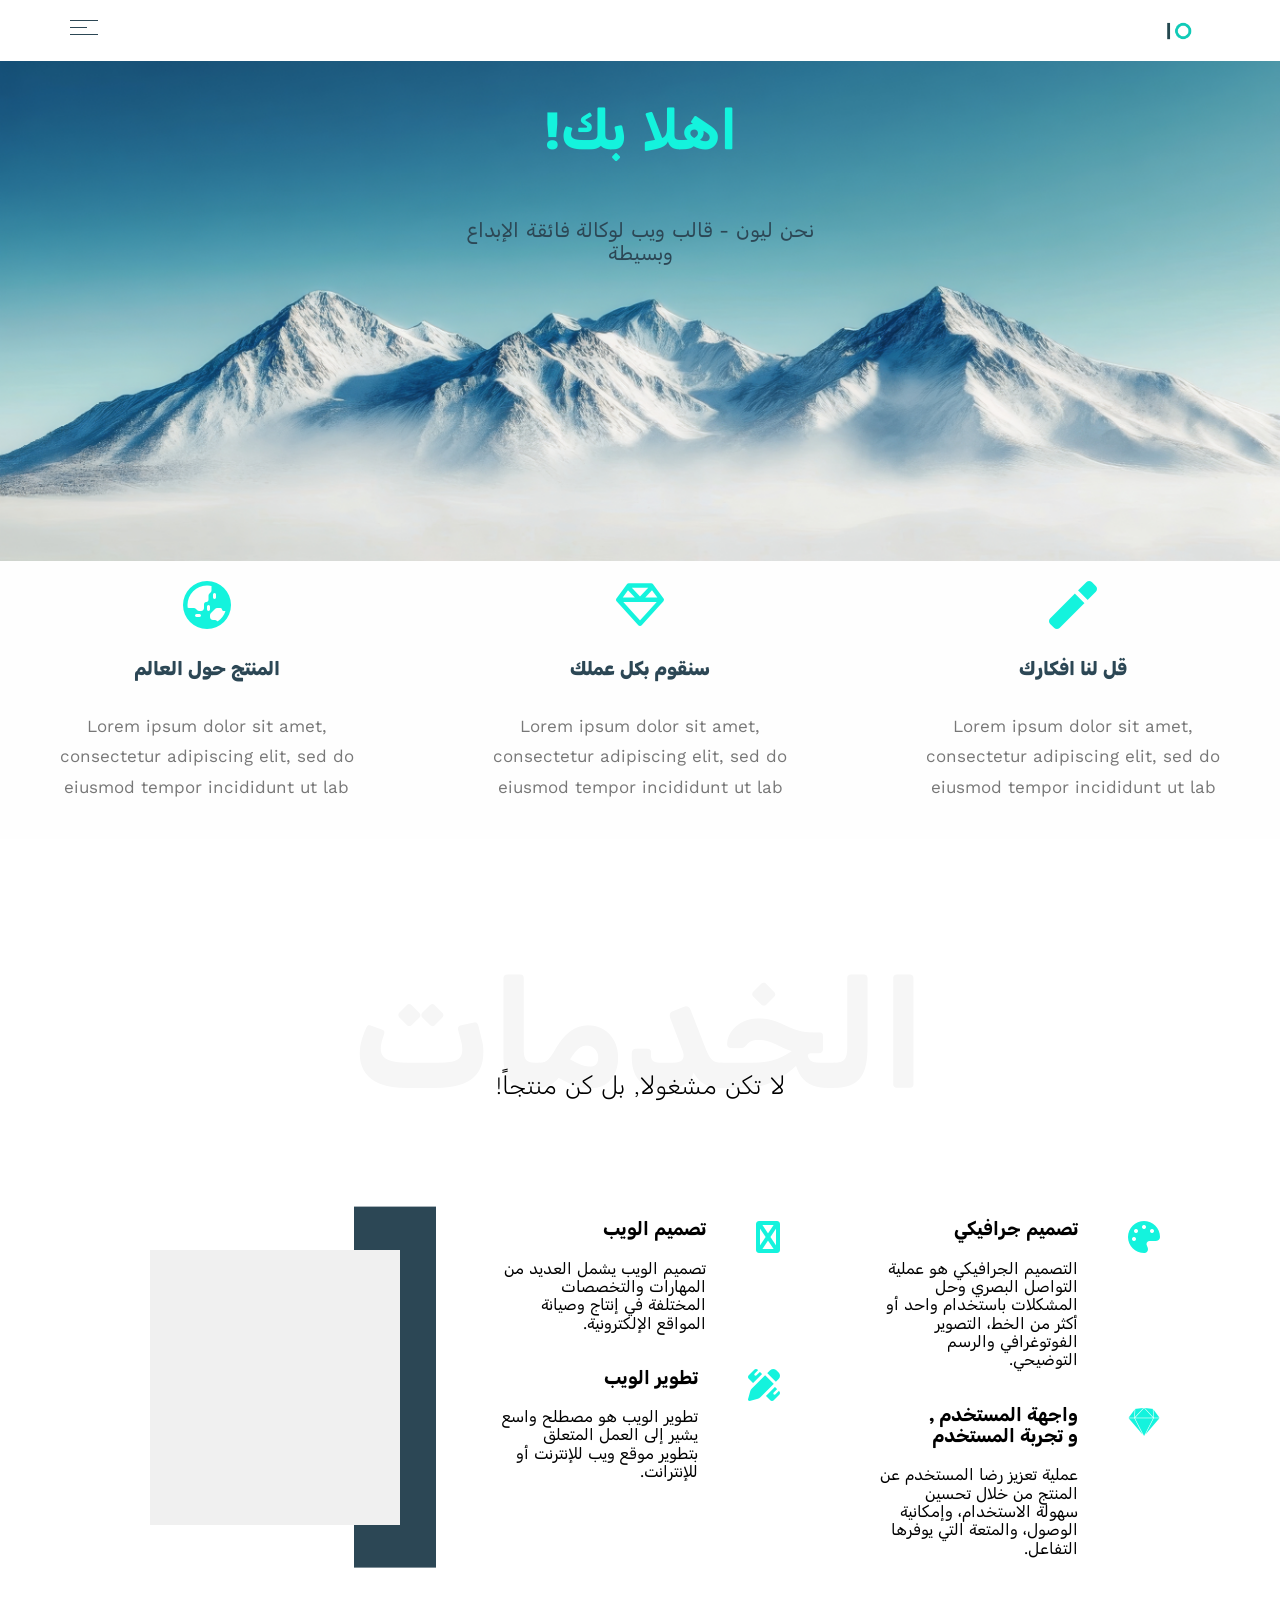
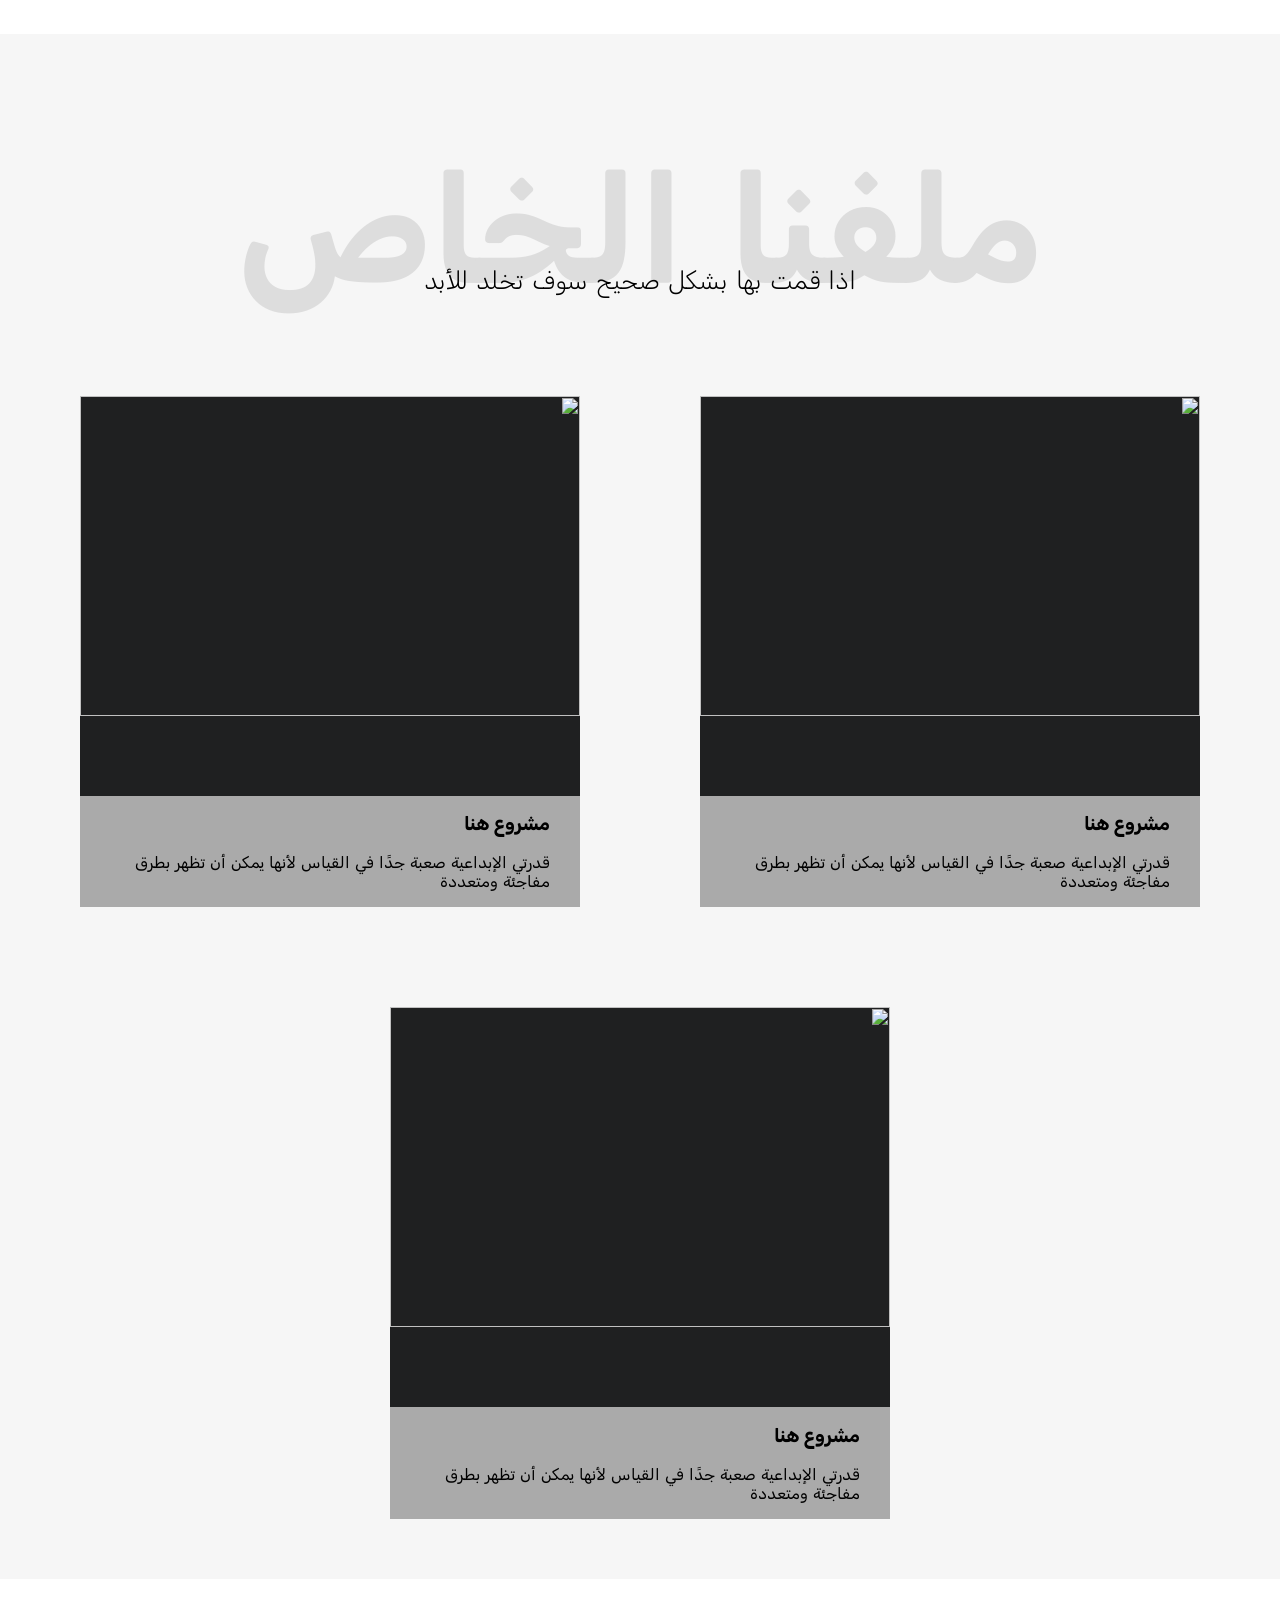
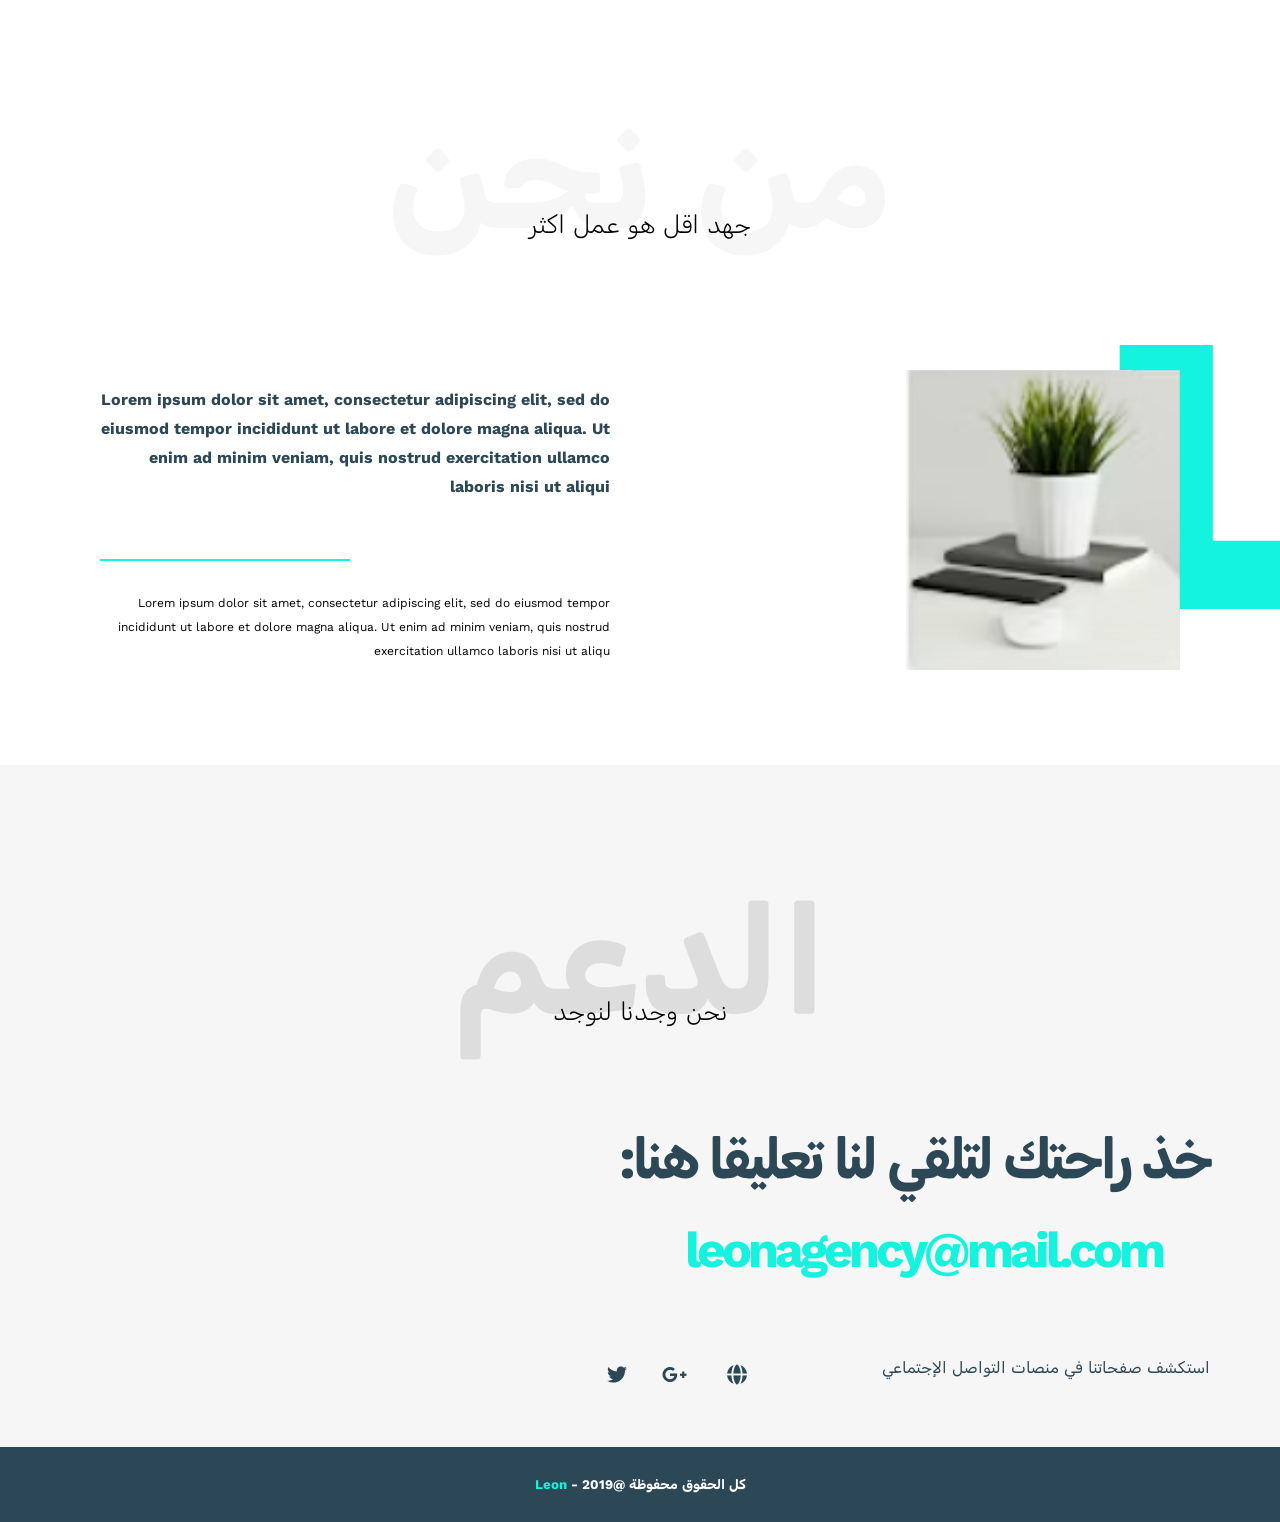
==== docs/index.html @ 9f40dc28 "Added docs" ====
<!doctype html>
<html lang="en">
  <head>
    <meta charset="UTF-8" />
    <meta name="viewport" content="width=device-width, initial-scale=1.0" />
    <!-- Render all elements normally -->
    <link rel="stylesheet" href="css/normalize.css" />
    <!-- Website styles  -->
    <link rel="stylesheet" href="css/leon.css" />
    <!-- Font icons library -->
    <link rel="stylesheet" href="css/all.min.css" />
    <!-- Fonts  -->
    <link rel="preconnect" href="https://fonts.googleapis.com" />
    <link rel="preconnect" href="https://fonts.gstatic.com" crossorigin />
    <link
      href="https://fonts.googleapis.com/css2?family=Work+Sans:ital,wght@0,100..900;1,100..900&display=swap"
      rel="stylesheet" />
    <link
      href="https://fonts.googleapis.com/css2?family=Rubik:ital,wght@0,300..900;1,300..900&display=swap"
      rel="stylesheet" />

    <!-- Title and logo -->
    <link rel="icon" href="images/logo.png" />
    <title>Leon T1</title>
  </head>
  <body dir="rtl">
    <!-- Start Header -->
    <div class="header">
      <div class="container">
        <img class="logo" src="images/logo.png" alt="leon logo" />
        <div class="links">
          <span class="menu-icon">
            <span></span>
            <span></span>
            <span></span>
          </span>
          <ul>
            <li><a href="#Services">الخدمات</a></li>
            <li><a href="#Portofolio">ملفي الشخصي</a></li>
            <li><a href="#About">من نحن</a></li>
            <li><a href="#Contact">الدعم</a></li>
          </ul>
        </div>
      </div>
    </div>
    <!-- Landing -->
    <div class="landing-page">
      <div class="intro-text">
        <h1>اهلا بك!</h1>
        <p>نحن ليون - قالب ويب لوكالة فائقة الإبداع وبسيطة</p>
      </div>
    </div>
    <!-- Features -->
    <div class="features">
      <div class="feat">
        <i class="fas fa-magic fa-3x"></i>
        <div class="feature-text">
          <h3>قل لنا افكارك</h3>
          <p>
            Lorem ipsum dolor sit amet, consectetur adipiscing elit, sed do
            eiusmod tempor incididunt ut lab
          </p>
        </div>
      </div>
      <div class="feat">
        <i class="far fa-gem fa-3x"></i>
        <div class="feature-text">
          <h3>سنقوم بكل عملك</h3>
          <p>
            Lorem ipsum dolor sit amet, consectetur adipiscing elit, sed do
            eiusmod tempor incididunt ut lab
          </p>
        </div>
      </div>
      <div class="feat">
        <i class="fas fa-globe-asia fa-3x"></i>
        <div class="feature-text">
          <h3>المنتج حول العالم</h3>
          <p>
            Lorem ipsum dolor sit amet, consectetur adipiscing elit, sed do
            eiusmod tempor incididunt ut lab
          </p>
        </div>
      </div>
    </div>
    <!-- Start Services -->
    <div class="services">
      <div class="container">
        <div class="special-heading">
          <h1>الخدمات</h1>
          <p>لا تكن مشغولا, بل كن منتجاً!</p>
        </div>
        <div class="services-content">
          <div class="col">
            <!-- Start Service -->
            <div class="srv">
              <i class="fas fa-palette fa-2x"></i>
              <div class="text">
                <h3>تصميم جرافيكي</h3>
                <p>
                  التصميم الجرافيكي هو عملية التواصل البصري وحل المشكلات
                  باستخدام واحد أو أكثر من الخط، التصوير الفوتوغرافي والرسم
                  التوضيحي.
                </p>
              </div>
            </div>
            <div class="srv">
              <i class="fab fa-sketch fa-2x"></i>
              <div class="text">
                <h3>واجهة المستخدم ,<br />و تجربة المستخدم</h3>
                <p>
                  عملية تعزيز رضا المستخدم عن المنتج من خلال تحسين سهولة
                  الاستخدام، وإمكانية الوصول، والمتعة التي يوفرها التفاعل.
                </p>
              </div>
            </div>
            <!-- End Service -->
          </div>
          <div class="col">
            <!-- Start Services -->
            <div class="srv">
              <i class="fas fa-sketch fa-2x"></i>
              <div class="text">
                <h3>تصميم الويب</h3>
                <p>
                  تصميم الويب يشمل العديد من المهارات والتخصصات المختلفة في
                  إنتاج وصيانة المواقع الإلكترونية.
                </p>
              </div>
            </div>
            <div class="srv">
              <i class="fas fa-pencil-ruler fa-2x"></i>
              <div class="text">
                <h3>تطوير الويب</h3>
                <p>
                  تطوير الويب هو مصطلح واسع يشير إلى العمل المتعلق بتطوير موقع
                  ويب للإنترنت أو للإنترانت.
                </p>
              </div>
            </div>
            <!-- End Services -->
          </div>
          <div class="col">
            <div class="img-container">
              <div></div>
              <div></div>
            </div>
          </div>
        </div>
      </div>
    </div>
    <div class="portfolio">
      <div class="special-heading">
        <h1>ملفنا الخاص</h1>
        <p>اذا قمت بها بشكل صحيح سوف تخلد للأبد</p>
      </div>
      <div class="portfolio-content">
        <div class="window">
          <img src="../images/Mountain.jpg" alt="" />
          <div class="window-text">
            <h3>مشروع هنا</h3>
            <p>
              قدرتي الإبداعية صعبة جدًا في القياس لأنها يمكن أن تظهر بطرق مفاجئة
              ومتعددة
            </p>
          </div>
        </div>
        <div class="window">
          <img src="../images/Mountain.jpg" alt="" />
          <div class="window-text">
            <h3>مشروع هنا</h3>
            <p>
              قدرتي الإبداعية صعبة جدًا في القياس لأنها يمكن أن تظهر بطرق مفاجئة
              ومتعددة
            </p>
          </div>
        </div>
        <div class="window">
          <img src="../images/Mountain.jpg" alt="" />
          <div class="window-text">
            <h3>مشروع هنا</h3>
            <p>
              قدرتي الإبداعية صعبة جدًا في القياس لأنها يمكن أن تظهر بطرق مفاجئة
              ومتعددة
            </p>
          </div>
        </div>
      </div>
    </div>
    <div class="about">
      <div class="container">
        <div class="special-heading">
          <h1>من نحن</h1>
          <p>جهد اقل هو عمل اكثر</p>
        </div>
        <div class="about-content">
          <div class="col">
            <div class="img"><img src="images/Plant.png" alt="" /></div>
          </div>
          <div class="col">
            <p>
              Lorem ipsum dolor sit amet, consectetur adipiscing elit, sed do
              eiusmod tempor incididunt ut labore et dolore magna aliqua. Ut
              enim ad minim veniam, quis nostrud exercitation ullamco laboris
              nisi ut aliqui
            </p>
            <p>
              Lorem ipsum dolor sit amet, consectetur adipiscing elit, sed do
              eiusmod tempor incididunt ut labore et dolore magna aliqua. Ut
              enim ad minim veniam, quis nostrud exercitation ullamco laboris
              nisi ut aliqu
            </p>
          </div>
        </div>
      </div>
    </div>
    <div class="contant">
      <div class="container">
        <div class="special-heading">
          <h1>الدعم</h1>
          <p>نحن وجدنا لنوجد</p>
        </div>
        <div class="contant-content">
          <div class="mail">
            <h1>خذ راحتك لتلقي لنا تعليقا هنا:</h1>
            <h2>leonagency@mail.com</h2>
          </div>
          <div class="social">
            <span>استكشف صفحاتنا في منصات التواصل الإجتماعي</span>
            <span>
              <i class="fa-solid fa-globe"></i>
              <i class="fa-brands fa-google-plus-g"></i>
              <i class="fa-brands fa-twitter"></i>
            </span>
          </div>
        </div>
      </div>
    </div>
    <div class="footer">
      <div class="container">
        <h5>كل الحقوق محفوظة @2019 - <span>Leon</span></h5>
      </div>
    </div>
  </body>
</html>
---- docs/css/leon.css ----
/* Global rules */
* {
  -webkit-box-sizing: border-box;
  -moz-box-sizing: border-box;
  box-sizing: border-box;
}

body {
  font-family: "Work sans", "Sans serif" ,"Rubik";
  a {
    text-decoration: none;
  }
}

.container {
  padding-left: 15px;
  padding-right: 15px;
  margin-left: auto;
  margin-right: auto;
}
/* Variables */
:root {
  --MainColor1: #14f3dd;
  --Maincolor2: #ffffff;
  --Maincolor3: #2c4755;
  --sectioncolor: #f6f6f6;
  --Para-color: #1f2021;
}
/* Framework */
.special-heading {
  text-align: center;
  margin-bottom: 100px;

  h1 {
    font-size: 150px;
    color: var(--sectioncolor);
    margin: 0;
    margin-top: 50px;
  }
  h1 + p {
    font-size: 25px;
    margin-top: -50px;
    font-weight: 300;
  }
}

@media (max-width: 767px) {
  .special-heading {
    h1 {
      font-size: 75px;
    }

    h1 + p {
      font-size: 12px;
      margin-top: -25px;
    }
  }
}

/* Devices */
@media (min-width: 768px) {
  .container {
    width: 750px;
  }
}
@media (min-width: 992px) {
  .container {
    width: 970px;
  }
}

@media (min-width: 1200px) {
  .container {
    width: 1170px;
  }
}

/* End Global rules */

/* Main desgin */

/* Header */

.header {
  padding: 20px;
}

.header .container {
  display: flex;
  justify-content: space-between;
  align-items: center;
}

.header .logo {
  width: 45px;
}

.header .links {
  position: relative;
}

.header .links:hover .menu-icon span:nth-child(2) {
  width: 100%;
}

.header .links .menu-icon {
  display: flex;
  flex-wrap: wrap;
  width: 28px;
  justify-content: flex-end;
}

.header .links .menu-icon span {
  background-color: var(--Maincolor3);
  height: 1px;
  margin-bottom: 6px;
  width: 100%;
}

.header .links .menu-icon span:nth-child(2) {
  width: 60%;
  transition-duration: 0.5s;
}

.header .links ul {
  list-style: none;
  margin: 0px;
  padding: 0px;
  background-color: #f6f6f6;
  position: absolute;
  right: 0px;
  top: calc(100% + 15px);
  min-width: 200px;
  box-shadow: 3px 3px 5px;
  display: none;
}

.header .links:hover ul {
  display: block;
}

.header .links ul::after {
  content: "";
  border-style: solid;
  border-width: 10px;
  border-color: transparent;
  border-bottom-color: #f6f6f6;
  position: absolute;
  right: 5px;
  top: -20px;
}
.header .links ul li a {
  display: block;
  padding: 15px;
  color: #333;
  transition: 0.3s;
  font-weight: 600
}

.header .links ul li a:hover {
  padding-right: 25px;
}

.header .links ul li:not(:last-child) a {
  border-bottom: #aaa solid 0.1px;
}

/* Landing */
.landing-page {
  width: 100%;
  height: 500px;
  background-image: url(../images/Mountain-3.jpeg);
  background-size: cover;
  background-position: center;
  display: flex;
  justify-content: center;
}

.landing-page .intro-text {
  display: flex;
  align-items: center;
  flex-direction: column;
  max-width: 350px;
  h1 {
    color: var(--MainColor1);
    font-size: 55.43px;
  }
  p {
    text-align: center;
    color: var(--Maincolor3);
    font-size: 20px;
    max-width: 350px;
  }
}

/* Feutures */

.features {
  background-color: #fefefe;
  display: grid;
  grid-template-columns: repeat(auto-fill, minmax(300px, 1fr));
  gap: 20px;
  align-content: space-between;
}

.features .feat {
  padding: 20px;
  text-align: center;
}

.features .feat i {
  color: var(--MainColor1);
}
.features .feat h3 {
  font-weight: 800;
  margin: 30px 0;
  color: #2c4755;
}
.features .feat p {
  line-height: 1.8;
  color: #777;
  font-size: 17px;
}

.features .feat .feature-text {
  max-width: 300px;
  margin-left: auto;
  margin-right: auto;
}

@media (min-width: 955px) {
  .features {
    grid-template-columns: repeat(3, minmax(300px, 1fr));
  }
}

/* Servives */

.services {
  padding: 60px 0px;

  .container {
    .services-content {
      display: grid;
      grid-template-columns: repeat(auto-fill, minmax(300px, 1fr));
      .col {
        padding: 0px 50px;
        .srv {
          display: flex;
          i {
            color: var(--MainColor1);
            margin-left: 50px;
            margin-top: 20px;
          }
        }
      }
      .col:last-child {
        display: flex;
        align-items: center;

        .img-container {
          position: relative;

          div:first-child {
            background-color: #f0f0f0;
            width: 250px;
            aspect-ratio: 1 / 1.1;
            position: relative;
            z-index: 1;
          }

          div:last-child {
            background-color: var(--Maincolor3);
            width: 82px;
            aspect-ratio: 1 / 4.4;
            position: absolute;
            top: 50%;
            left: 98%;
            transform: translate(-50%, -50%);
          }
        }
      }
    }
  }
}

.portfolio {
  padding: 60px 0px;
  background-color: #f6f6f6;
  .special-heading {
    h1 {
      color: #ddd;
    }
  }
  .portfolio-content {
    padding: 0px 60px;
    display: flex;
    flex-wrap: wrap;
    gap: 100px;
    justify-content: space-evenly;
    .window {
      flex-direction: column;
      background-color: #1f2021;
      max-width: 500px;
      aspect-ratio: 1 / 1;
      display: flex;
      justify-content: end;

      .window-text {
        background-color: #aaa;
        padding: 0px 30px;
      }

      img {
        width: 100%;
        height: 80%;
      }
    }
  }
}

.about {
  padding-top: 60px;
  padding-bottom: 60px;
}

.about .about-content {
  display: grid;
  grid-template-columns: repeat(auto-fill, minmax(500px, 1fr));
}

.about .about-content .col {
  padding: 30px;
}

.about .about-content .col:first-child {
  display: flex;
}

.about .about-content .col .img {
  position: relative;
  width: fit-content;
  margin-left: 60px;
}

.about .about-content .col .img::before {
  content: "L";
  position: absolute;
  color: var(--MainColor1);
  font-size: 400px;
  font-weight: 900;
  z-index: -1;
  top: -42%;
  right: -59%;
}

.about .about-content .col p:first-child {
  font-weight: 700;
  line-height: 1.8;
  color: var(--Maincolor3);
  margin-bottom: 90px;
  position: relative;
}

.about .about-content .col p:first-child::after {
  content: "";
  position: absolute;
  bottom: -60px;
  left: 0;
  display: inline-block;
  background-color: var(--MainColor1);
  width: 250px;
  height: 2px;
}

.about .about-content .col p:last-child {
  font-size: 12px;
  line-height: 2;
}

.contant {
  padding-bottom: 60px;
  padding-top: 60px;
  background-color: var(--sectioncolor);
}
.contant .special-heading h1 {
  color: #dddddd;
}

.contant .contant-content .mail h1 {
  font-size: 56px;
  color: var(--Maincolor3);
  letter-spacing: -4px;
  margin: 0;
}

.contant .contant-content .mail h2 {
  font-size: 50px;
  color: var(--MainColor1);
  letter-spacing: -4px;
  margin: 30px 48px;
}
.contant .contant-content .social {
  margin-top: 55px;
  display: inline-flex;
}

.contant .contant-content .social span:first-child {
  color: var(--Maincolor3);
  margin-left: 107px;
  margin-top: -5px;
}

.contant .contant-content .social span:last-child {
  font-size: 20px;
  letter-spacing: 28px;
  margin-left: 35px;
}

.contant .contant-content .social span:last-child i {
  color: var(--Maincolor3);
}

.footer {
  background-color: var(--Maincolor3);
}

.footer .container {
  text-align: center;
}

.footer h5 {
  margin: 0;
  padding: 30px 0px;
  color: white;
}
.footer h5 span {
  color: var(--MainColor1);
}

/*Devices  Combatiplaty*/

@media (max-width: 767px) {
  .landing-page .intro-text h1 {
    font-size: 30px;
  }

  .landing-page .intro-text p {
    font-size: small;
  }

  .about .about-content {
    grid-template-columns: repeat(auto-fill, minmax(300px, 1fr));
  }
  .about .about-content .col .img {
    margin-left: 20px;
  }

  .about .about-content .col .img::before {
    font-size: 300px;
  }

  .about .about-content .col .img img {
    width: 200px;
  }

  .contant .contant-content .mail h1 {
    font-size: 40px;
    letter-spacing: -3px;
  }

  .contant .contant-content .mail h2 {
    font-size: 37px;
    letter-spacing: -3px;
  }

  .contant .contant-content .social span:first-child {
    margin-left: 5px;
    font-size: 20px;
  }

  .contant .contant-content .social span:last-child {
  letter-spacing: 1px;
  margin-left: 10px;
  } 

}

@media (min-width: 630px) and (max-width: 991px) {
  .col:last-child {
    grid-column: span 2;
    margin-top: 70px;

    .img-container {
      margin: 0px auto;
    }
  }
}

@media (max-width: 644px) {
  .col:last-child {
    margin-top: 80px;

    .img-container {
      margin: 0px auto;
    }
  }
}
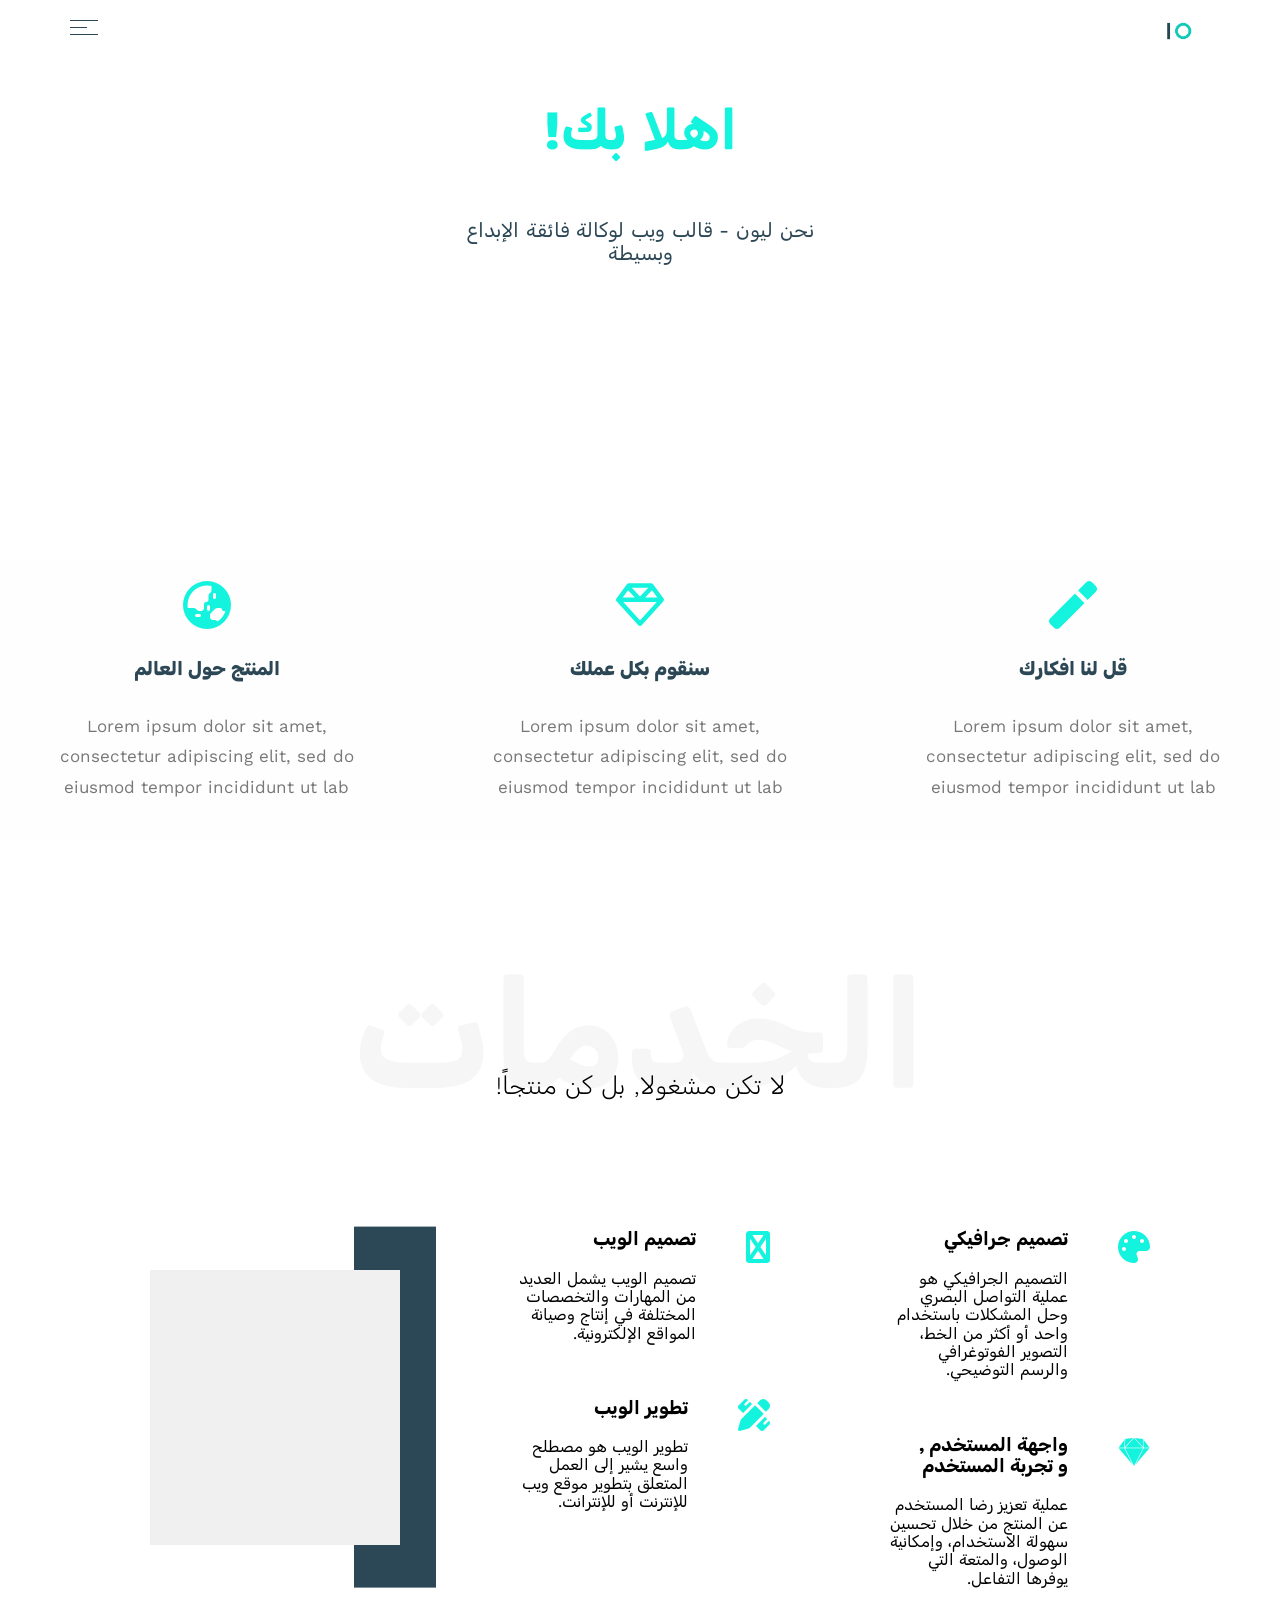
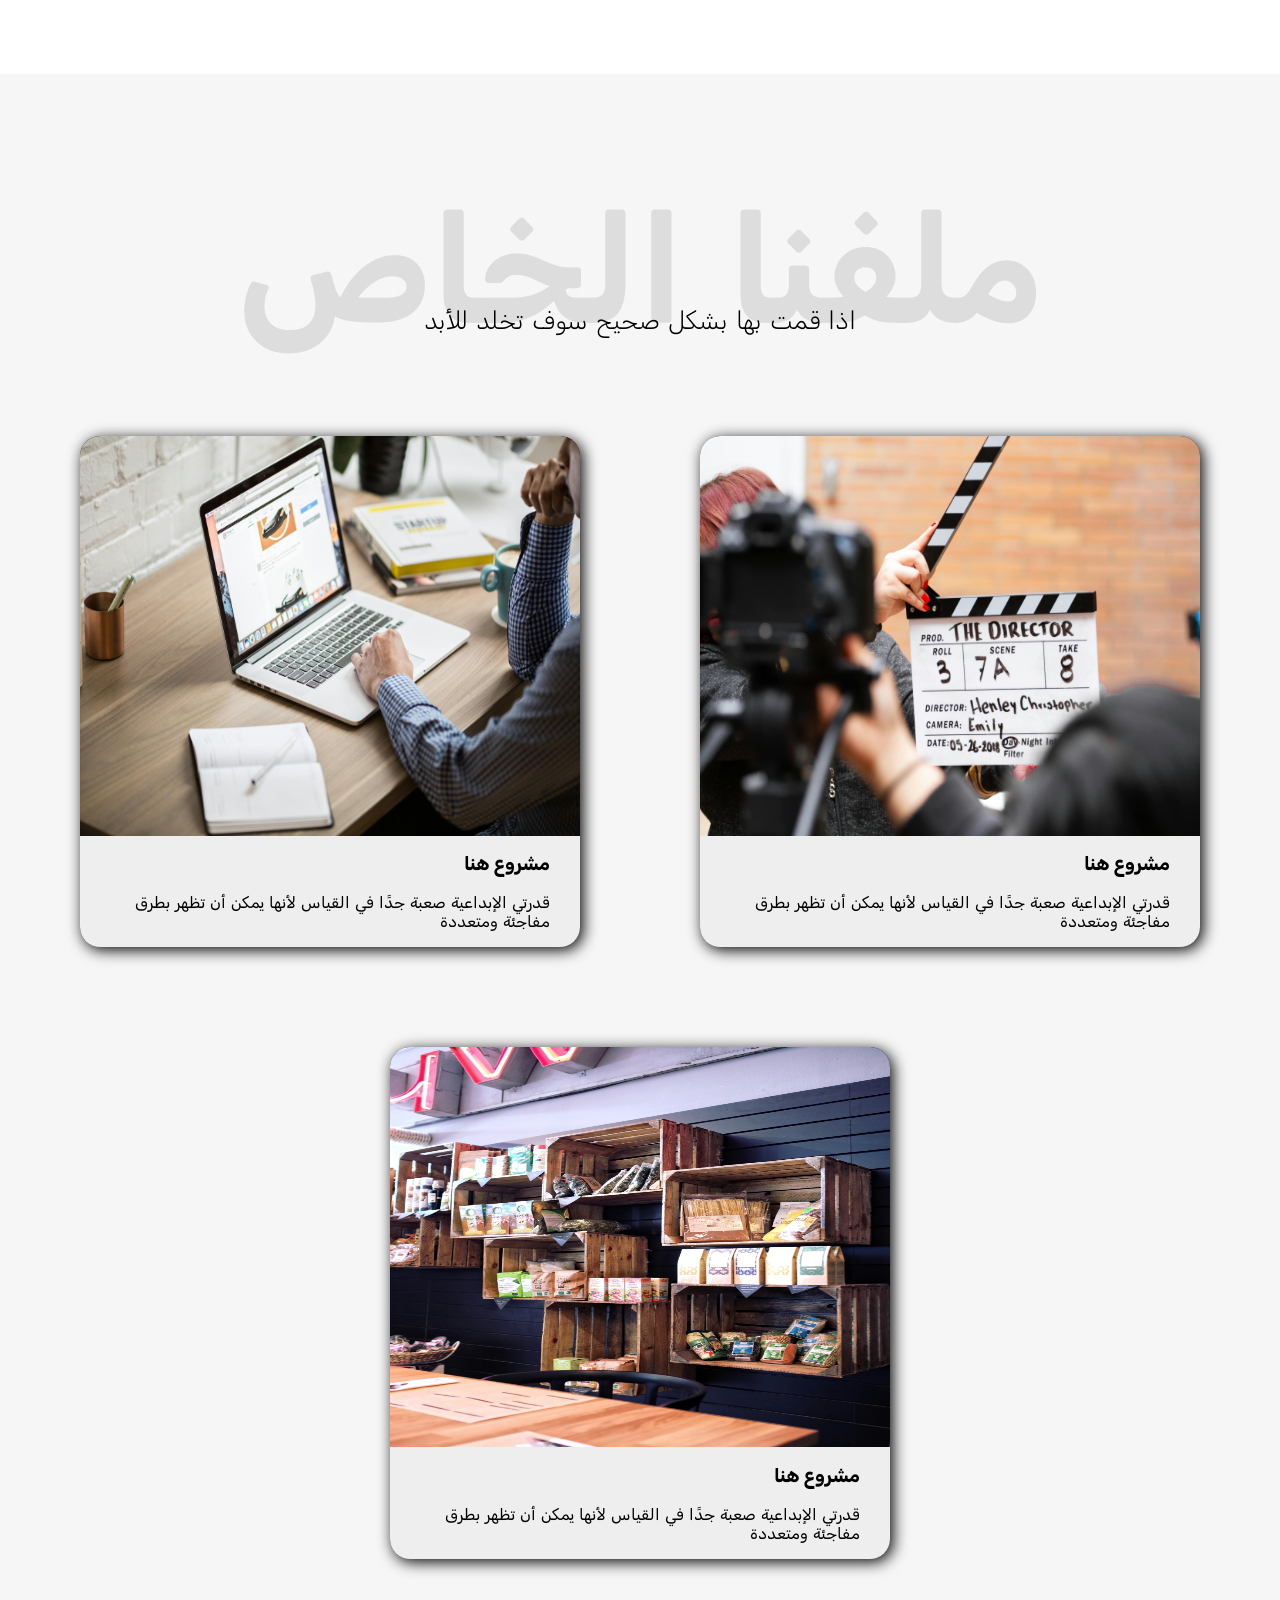
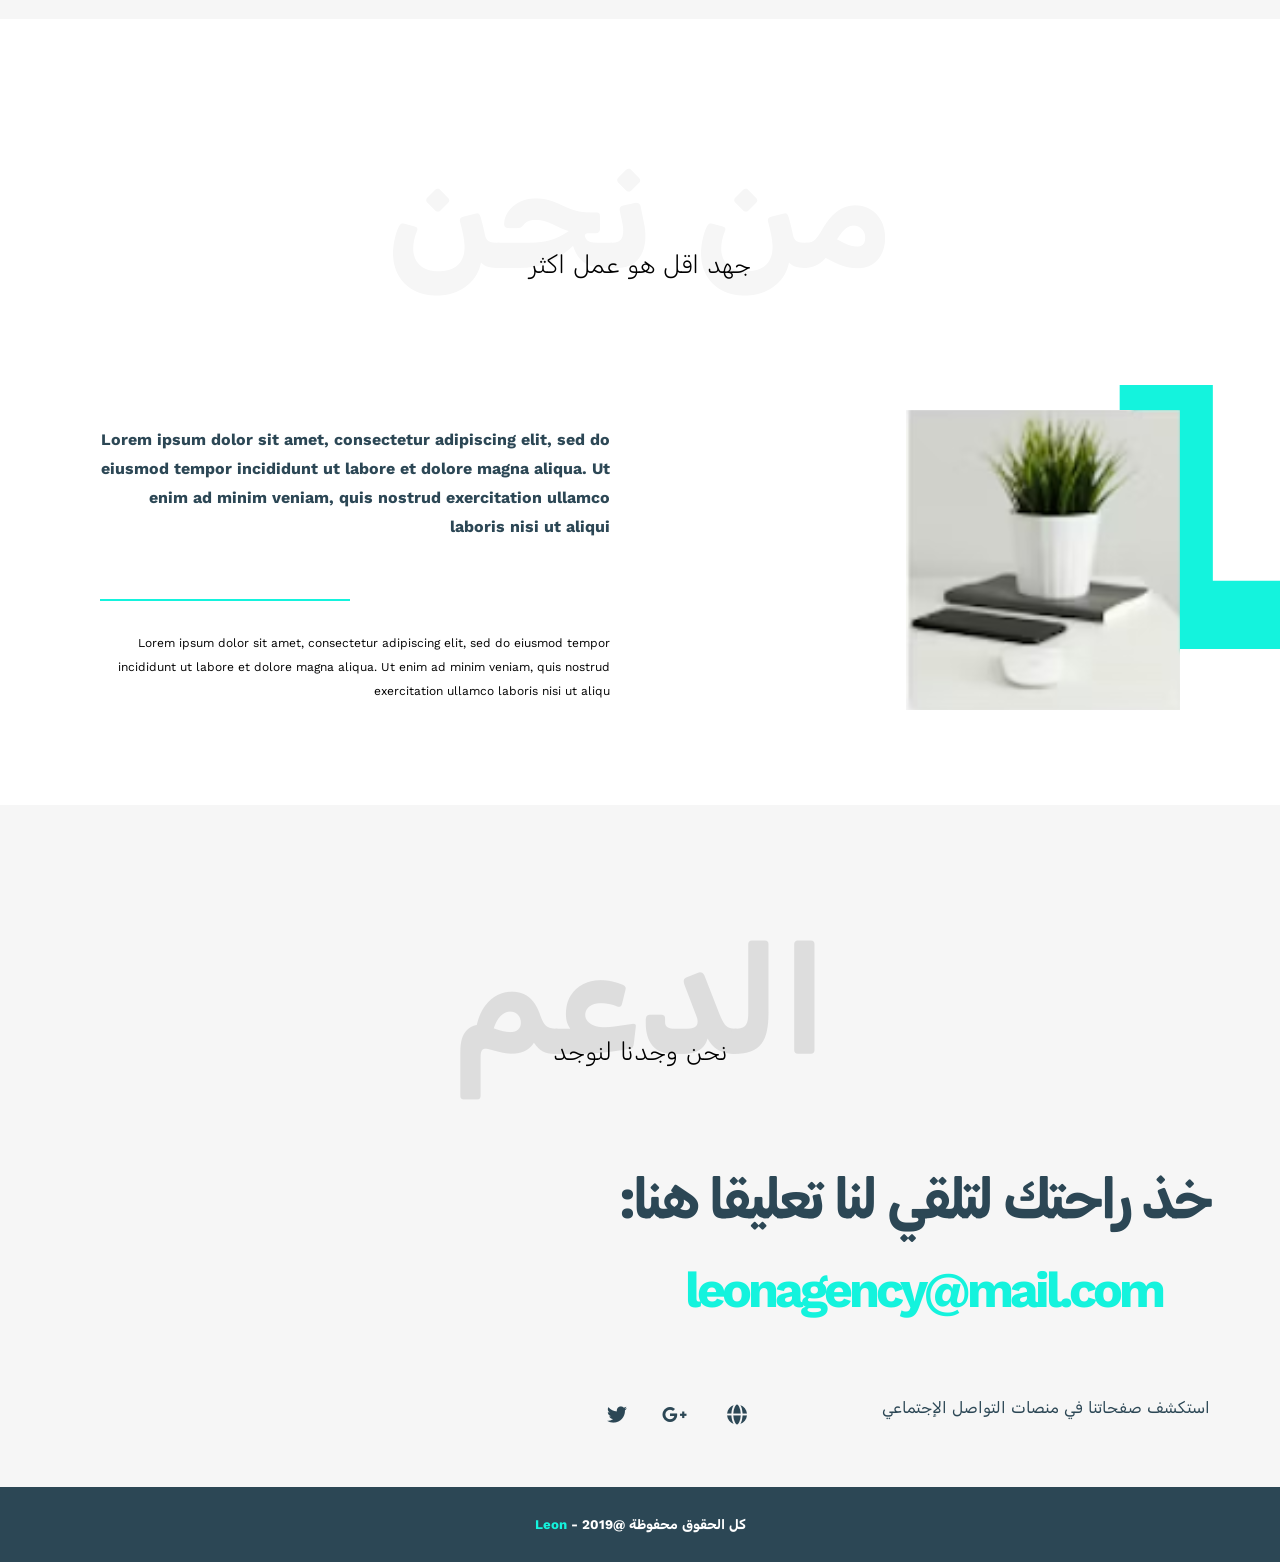
==== commit b45c435e: "Updated docs" ====
--- a/docs/index.html
+++ b/docs/index.html
@@ -156,7 +156,7 @@
       </div>
       <div class="portfolio-content">
         <div class="window">
-          <img src="../images/Mountain.jpg" alt="" />
+          <img src="images/Portfolio-1.jpg" alt="" />
           <div class="window-text">
             <h3>مشروع هنا</h3>
             <p>
@@ -166,7 +166,7 @@
           </div>
         </div>
         <div class="window">
-          <img src="../images/Mountain.jpg" alt="" />
+          <img src="images/Portfolio-2.jpg" alt="" />
           <div class="window-text">
             <h3>مشروع هنا</h3>
             <p>
@@ -176,7 +176,7 @@
           </div>
         </div>
         <div class="window">
-          <img src="../images/Mountain.jpg" alt="" />
+          <img src="images/Portfolio-3.jpg" alt="" />
           <div class="window-text">
             <h3>مشروع هنا</h3>
             <p>
--- a/docs/css/leon.css
+++ b/docs/css/leon.css
@@ -6,7 +6,7 @@
 }
 
 body {
-  font-family: "Work sans", "Sans serif" ,"Rubik";
+  font-family: "Work sans", "Sans serif", "Rubik";
   a {
     text-decoration: none;
   }
@@ -154,7 +154,7 @@
   padding: 15px;
   color: #333;
   transition: 0.3s;
-  font-weight: 600
+  font-weight: 600;
 }
 
 .header .links ul li a:hover {
@@ -169,7 +169,7 @@
 .landing-page {
   width: 100%;
   height: 500px;
-  background-image: url(../images/Mountain-3.jpeg);
+  background-image: url(/images/Mountain-3.jpeg);
   background-size: cover;
   background-position: center;
   display: flex;
@@ -184,6 +184,10 @@
   h1 {
     color: var(--MainColor1);
     font-size: 55.43px;
+    transition: 0.5s;
+  }
+  h1:hover {
+    text-shadow: #14f3dd 0px 0px 50px;
   }
   p {
     text-align: center;
@@ -247,11 +251,24 @@
         padding: 0px 50px;
         .srv {
           display: flex;
+          transition: 0.5s;
+          padding: 10px;
+          border-radius: 10px;
           i {
             color: var(--MainColor1);
             margin-left: 50px;
             margin-top: 20px;
+            transition: 0.5s;
           }
+        }
+        .srv:hover {
+          transform: perspective(1000px) translate3d(-10px, -10px, 10px);
+          box-shadow: 10px 10px 15px;
+          background-color: #eee;
+          border: solid var(--MainColor1);
+        }
+        .srv:hover i {
+          text-shadow: #14f3dd 0px 0px 30px;
         }
       }
       .col:last-child {
@@ -305,17 +322,53 @@
       aspect-ratio: 1 / 1;
       display: flex;
       justify-content: end;
-
-      .window-text {
-        background-color: #aaa;
-        padding: 0px 30px;
-      }
-
-      img {
-        width: 100%;
-        height: 80%;
-      }
-    }
+      border-radius: 20px;
+      box-shadow: 3px 3px 15px;
+      transition: 1s;
+      transition-timing-function: linear(
+        0 0%,
+        0 1.8%,
+        0.01 3.6%,
+        0.03 6.35%,
+        0.07 9.1%,
+        0.13 11.4%,
+        0.19 13.4%,
+        0.27 15%,
+        0.34 16.1%,
+        0.54 18.35%,
+        0.66 20.6%,
+        0.72 22.4%,
+        0.77 24.6%,
+        0.81 27.3%,
+        0.85 30.4%,
+        0.88 35.1%,
+        0.92 40.6%,
+        0.94 47.2%,
+        0.96 55%,
+        0.98 64%,
+        0.99 74.4%,
+        1 86.4%,
+        1 100%
+      );
+    }
+
+    .window-text {
+      background-color: #eee;
+      padding: 0px 30px;
+      border-radius: 20px;
+      border-top-left-radius: 0px;
+      border-top-right-radius: 0px;
+    }
+
+    img {
+      width: 100%;
+      height: 80%;
+      border-top-left-radius: 20px;
+      border-top-right-radius: 20px;
+    }
+  }
+  .window:hover {
+    transform: perspective(1000px) translate3d(10px, 10px, 10px) rotatey(10deg);
   }
 }
 
@@ -480,10 +533,9 @@
   }
 
   .contant .contant-content .social span:last-child {
-  letter-spacing: 1px;
-  margin-left: 10px;
-  } 
-
+    letter-spacing: 1px;
+    margin-left: 10px;
+  }
 }
 
 @media (min-width: 630px) and (max-width: 991px) {
